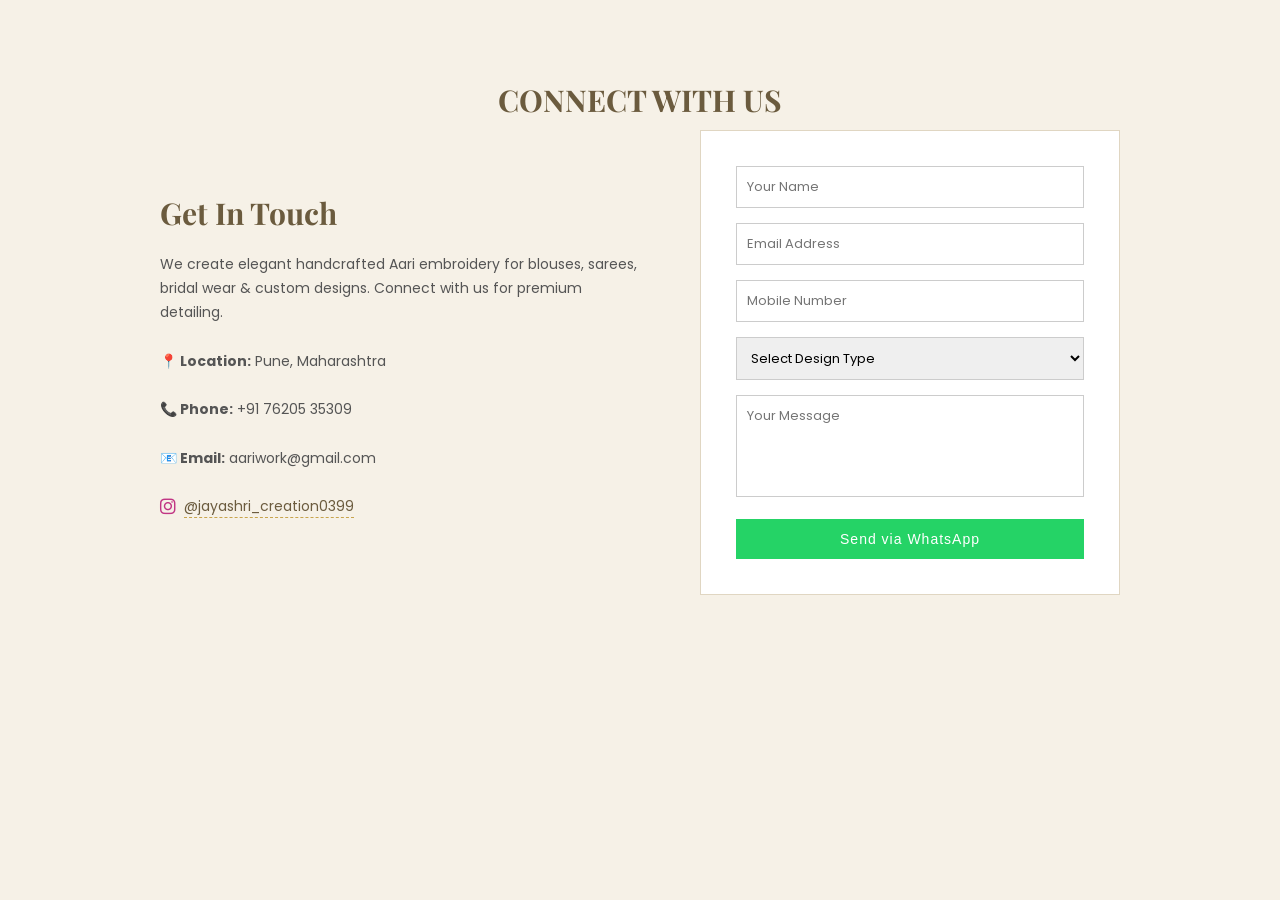
==== contact.html @ 42b8ec8b "add contact page" ====
<!DOCTYPE html>
<html lang="en">
<head>
  <meta charset="UTF-8">
  <title>Contact Us | Aariyansh Aari Work</title>

  <!-- GOOGLE FONTS -->
  <link href="https://fonts.googleapis.com/css2?family=Playfair+Display:wght@400;600&family=Poppins:wght@300;400;500&display=swap" rel="stylesheet">

  <!-- FONT AWESOME (FOR INSTAGRAM ICON) -->
  <link
    rel="stylesheet"
    href="https://cdnjs.cloudflare.com/ajax/libs/font-awesome/6.5.1/css/all.min.css"
  />

  <!-- CSS -->
  <link rel="stylesheet" href="style.css">
</head>

<body>

<!-- ================= CONTACT SECTION ================= -->
<section class="contact-section" id="contact">
     <h2 class="contact-title">CONNECT WITH US</h2>
  
  <div class="contact-wrapper">

    <!-- LEFT INFO -->
    <div class="contact-info">
      <h1>Get In Touch</h1>
      <p>
        We create elegant handcrafted Aari embroidery for blouses, sarees,
        bridal wear & custom designs.  
        Connect with us for premium detailing.
      </p>

      <div class="info-box">
        <p><strong>📍 Location:</strong> Pune, Maharashtra</p>
        <p><strong>📞 Phone:</strong> +91 76205 35309</p>
        <p><strong>📧 Email:</strong> aariwork@gmail.com</p>

        <!-- INSTAGRAM -->
        <div class="contact-item instagram">
          <i class="fab fa-instagram"></i>
          <a 
            href="https://www.instagram.com/jayashri_creation0399" 
            target="_blank"
          >
            @jayashri_creation0399
          </a>
        </div>
      </div>
    </div>

    <!-- RIGHT FORM -->
    <form id="contactForm" class="contact-form">
      <input type="text" placeholder="Your Name" required>
      <input type="email" placeholder="Email Address" required>
      <input type="tel" placeholder="Mobile Number" required>

      <select required>
        <option value="">Select Design Type</option>
        <option>Bridal Blouse Aari Work</option>
        <option>Saree Border Aari Work</option>
        <option>Concept Blouse</option>
        <option>Custom Design</option>
      </select>

      <textarea placeholder="Your Message" rows="4"></textarea>

      <button type="submit" class="btn-whatsapp">
        Send via WhatsApp
      </button>
    </form>

  </div>
</section>




<!-- JS -->
<script src="contact.js"></script>

</body>
</html>
---- style.css ----
* {
    margin: 0;
    padding: 0;
    box-sizing: border-box;
}

body {
    font-family: 'Poppins', sans-serif;
    background-color: #f6f1e7;
}

/* ================= HEADER ================= */
.header {
    display: flex;
    align-items: center;
    justify-content: space-between;
    padding: 18px 70px;
    background-color: #ffffff;
}

/* LOGO */
.logo {
    font-family: 'Playfair Display', serif;
    font-size: 26px;
    font-weight: 600;
    color: #000;
}

.logo span {
    display: block;
    font-size: 12px;
    letter-spacing: 2px;
    font-weight: 400;
}

/* NAV */
.nav {
    display: flex;
    gap: 24px;
}

.nav a {
    text-decoration: none;
    color: #6b5b3e;
    font-size: 13px;
    letter-spacing: 1px;
    text-transform: uppercase;
}

/* BOOK NOW */
.shop-btn {
    text-decoration: none;
    border: 1px solid #6b5b3e;
    padding: 8px 22px;
    color: #6b5b3e;
    font-size: 12px;
    letter-spacing: 1px;
}

/* ================= HERO ================= */
.hero {
    position: relative;
    height: calc(100vh - 90px);
    background-image: url("images/hero.png");
    background-size: cover;
    background-position: center right;
}

/* OVERLAY */
.hero::after {
    content: "";
    position: absolute;
    inset: 0;
    background: rgba(0,0,0,0.45);
}

/* HERO CONTENT */
.hero-content {
    position: absolute;
    top: 50%;
    left: 7%;
    transform: translateY(-50%);
    color: #fff;
    max-width: 520px;
    z-index: 2;
}

.hero-content h1 {
    font-family: 'Playfair Display', serif;
    font-size: 44px;
    margin-bottom: 18px;
}

.hero-content p {
    font-size: 14px;
    line-height: 1.7;
    margin-bottom: 26px;
}

/* BUTTON */
.explore-btn {
    background-color: #b89b5e;
    border: none;
    padding: 12px 30px;
    color: #fff;
    font-size: 13px;
    cursor: pointer;
}

/* SERVICES SECTION */
.services {
    padding: 70px 60px;
    text-align: center;
}

.services h1 {
    font-family: 'Playfair Display', serif;
    font-size: 42px;
    color: #6b5b3e;
    margin-bottom: 10px;
}

.subtitle {
    font-size: 14px;
    color: #7d6c4f;
    margin-bottom: 50px;
}

/* FLEX CONTAINER (ONE LINE) */
.services-container {
    display: flex;
    gap: 25px;
    justify-content: space-between;
    flex-wrap: nowrap; 
}

/* SERVICE CARD */
.service-card {
    background-color: #fff;
    width: 25%;
    border: 1px solid #e0d6c2;
    padding: 18px;
    transition: all 0.3s ease;
}

.service-card:hover {
    transform: translateY(-8px);
    box-shadow: 0 10px 30px rgba(0,0,0,0.12);
}

.service-card img {
    width: 100%;
    height: 180px;
    object-fit: cover;
    margin-bottom: 18px;
}

.service-card h3 {
    font-family: 'Playfair Display', serif;
    font-size: 20px;
    color: #6b5b3e;
    margin-bottom: 10px;
}

.service-card p {
    font-size: 13px;
    color: #6f6f6f;
    line-height: 1.6;
}
/* client review */
* {
  margin: 0;
  padding: 0;
  box-sizing: border-box;
}

body {
  font-family: 'Poppins', sans-serif;
  background: #f6f1e7;
}

/* SECTION */
.reviews-section {
  padding: 70px 60px;
  text-align: center;
}

.reviews-section h2 {
  font-family: 'Playfair Display', serif;
  font-size: 36px;
  color: #5c4a2f;
  margin-bottom: 10px;
}

.subtitle {
  font-size: 14px;
  color: #7a6a4f;
  margin-bottom: 50px;
}

/* FLEX CONTAINER – ONE LINE */
.reviews-container {
  display: flex;
  justify-content: space-between;
  gap: 25px;
}

/* CARD */
.review-card {
  background: #fdfaf4;
  border: 1px solid #d9c9a3;
  padding: 25px 20px;
  width: 23%;
  text-align: center;
  border-radius: 6px;
}

/* IMAGE – SHARP & CLEAR */
.review-card img {
  width: 90px;
  height: 90px;
  border-radius: 50%;
  object-fit: cover;
  object-position: center;
  margin-bottom: 12px;

  border: 2px solid #c8a44d;
  padding: 3px;
  background: #fff;

  image-rendering: -webkit-optimize-contrast;
  image-rendering: crisp-edges;
}

/* STARS */
.stars {
  color: #c8a44d;
  font-size: 14px;
  margin-bottom: 12px;
}

/* REVIEW TEXT */
.review-card p {
  font-size: 13px;
  line-height: 1.6;
  color: #555;
  margin-bottom: 14px;
}

/* NAME */
.review-card h4 {
  font-family: 'Playfair Display', serif;
  font-size: 15px;
  color: #5c4a2f;
}

.menu-toggle {
  display: none;
  flex-direction: column;
  cursor: pointer;
  gap: 5px;
}

.menu-toggle span {
  width: 25px;
  height: 2px;
  background-color: #6b5b3e;
}



@media (max-width: 992px) {

  .header {
    padding: 14px 40px;
  }

  .logo {
    font-size: 22px;
  }

  .nav {
    gap: 16px;
  }

  .hero-content {
    left: 5%;
    max-width: 90%;
  }

  .hero-content h1 {
    font-size: 34px;
  }

  .services {
    padding: 60px 40px;
  }

  .service-card {
    width: 48%;
  }

  .reviews-section {
    padding: 60px 40px;
  }

  .review-card {
    width: 48%;
  }
}@media (max-width: 768px) {

  /* HEADER */
  .header {
    padding: 14px 20px;
    position: relative;
  }
  /* LOGO CENTER */
  .logo {
    position: relative;
    left: 50%;
    transform: translateX(-50%);
    font-size: 22px;
    font-weight: 600;
  }

  /* SHOW TOGGLE */
  .menu-toggle {
    display: flex;
  }

  /* HIDE NAV INITIALLY */
  .nav {
    position: absolute;
    top: 100%;
    left: 0;
    width: 100%;
    background: #ffffff;
    flex-direction: column;
    align-items: center;
    gap: 18px;
    padding: 20px 0;
    display: none;
    border-top: 1px solid #ddd;
    z-index: 999;
  }

  .nav.active {
    display: flex;
  }

  .shop-btn {
    display: none;
  }

  /* HERO */
  .hero {
    height: 80vh;
  }

  .hero-content h1 {
    font-size: 28px;
  }

  .hero-content p {
    font-size: 13px;
  }

  /* SERVICES */
  .services {
    padding: 50px 20px;
  }

  .services-container {
    flex-direction: column;
  }

  .service-card {
    width: 100%;
  }

  /* REVIEWS */
  .reviews-section {
    padding: 50px 20px;
  }

  .reviews-container {
    flex-direction: column;
  }

  .review-card {
    width: 100%;
  }
}


/* contact */

* {
  margin: 0;
  padding: 0;
  box-sizing: border-box;
}

body {
  font-family: 'Poppins', sans-serif;
  background: #f6f1e7;
}

/* HEADER */
.header {
  padding: 18px 70px;
  background: #fff;
}

.logo {
  font-family: 'Playfair Display', serif;
  font-size: 26px;
}

.logo span {
  display: block;
  font-size: 12px;
  letter-spacing: 2px;
}

/* ================= RESET ================= */
* {
  margin: 0;
  padding: 0;
  box-sizing: border-box;
}

body {
  font-family: 'Poppins', sans-serif;
  background-color: #f6f1e7;
  color: #333;
}

/* ================= CONTACT SECTION ================= */
.contact-section {
  padding: 80px 60px;
  animation: fadeUp 1s ease;
}
.contact-section h2 {
  font-family: 'Playfair Display', serif;
  font-size: 30px;
  color: #6b5b3e;
  margin-bottom: 10px;
  text-align: center;   
}

.contact-wrapper {
  display: flex;
  gap: 60px;
  align-items: center;
  justify-content: center;
}

/* ================= LEFT CONTENT ================= */
.contact-info {
  max-width: 480px;
}

.contact-info h1 {
  font-family: 'Playfair Display', serif;
  font-size: 30px;
  margin-bottom: 20px;
  color: #6b5b3e;
}

.contact-info p {
  font-size: 14px;
  line-height: 1.7;
  margin-bottom: 25px;
  color: #555;
}

/* CONTACT DETAILS */
.contact-details {
  margin-top: 20px;
}

.contact-item {
  margin-bottom: 14px;
  font-size: 14px;
  color: #6b5b3e;
}

/* LINKS */
.contact-item a {
  text-decoration: none;
  color: #6b5b3e;
  border-bottom: 1px dashed #c8a44d;
  transition: color 0.3s ease;
}

.contact-item a:hover {
  color: #b89b5e;
}

/* INSTAGRAM */
.contact-item.instagram {
  display: flex;
  align-items: center;
  gap: 8px;
}

.contact-item.instagram i {
  font-size: 18px;
  color: #c13584;
}

/* ================= FORM ================= */
.contact-form {
  background-color: #ffffff;
  padding: 35px;
  width: 420px;
  border: 1px solid #e0d6c2;
}

.contact-form input,
.contact-form select,
.contact-form textarea {
  width: 100%;
  padding: 10px;
  margin-bottom: 15px;
  border: 1px solid #ccc;
  font-size: 13px;
  font-family: 'Poppins', sans-serif;
}

.contact-form textarea {
  resize: none;
}

/* BUTTON */
.btn-whatsapp {
  width: 100%;
  background-color: #25d366;
  border: none;
  color: #ffffff;
  padding: 12px;
  cursor: pointer;
  font-size: 14px;
  letter-spacing: 1px;
  transition: background 0.3s ease;
}

.btn-whatsapp:hover {
  background-color: #1ebe5d;
}

/* ================= FLOATING WHATSAPP ================= */
.whatsapp-float {
  position: fixed;
  bottom: 20px;
  right: 20px;
  background-color: #25d366;
  color: #ffffff;
  font-size: 24px;
  padding: 14px 16px;
  border-radius: 50%;
  text-decoration: none;
  box-shadow: 0 6px 18px rgba(0, 0, 0, 0.2);
}

/* ================= ANIMATION ================= */
@keyframes fadeUp {
  from {
    opacity: 0;
    transform: translateY(30px);
  }
  to {
    opacity: 1;
    transform: translateY(0);
  }
}

/* ================= RESPONSIVE ================= */

/* TABLET */
@media (max-width: 992px) {
  .contact-section {
    padding: 60px 40px;
  }

  .contact-wrapper {
    gap: 40px;
  }
}

/* MOBILE */
@media (max-width: 768px) {
  .contact-wrapper {
    flex-direction: column;
    text-align: center;
  }

  .contact-info {
    max-width: 100%;
  }

  .contact-item.instagram {
    justify-content: center;
  }

  .contact-form {
    width: 100%;
  }
}
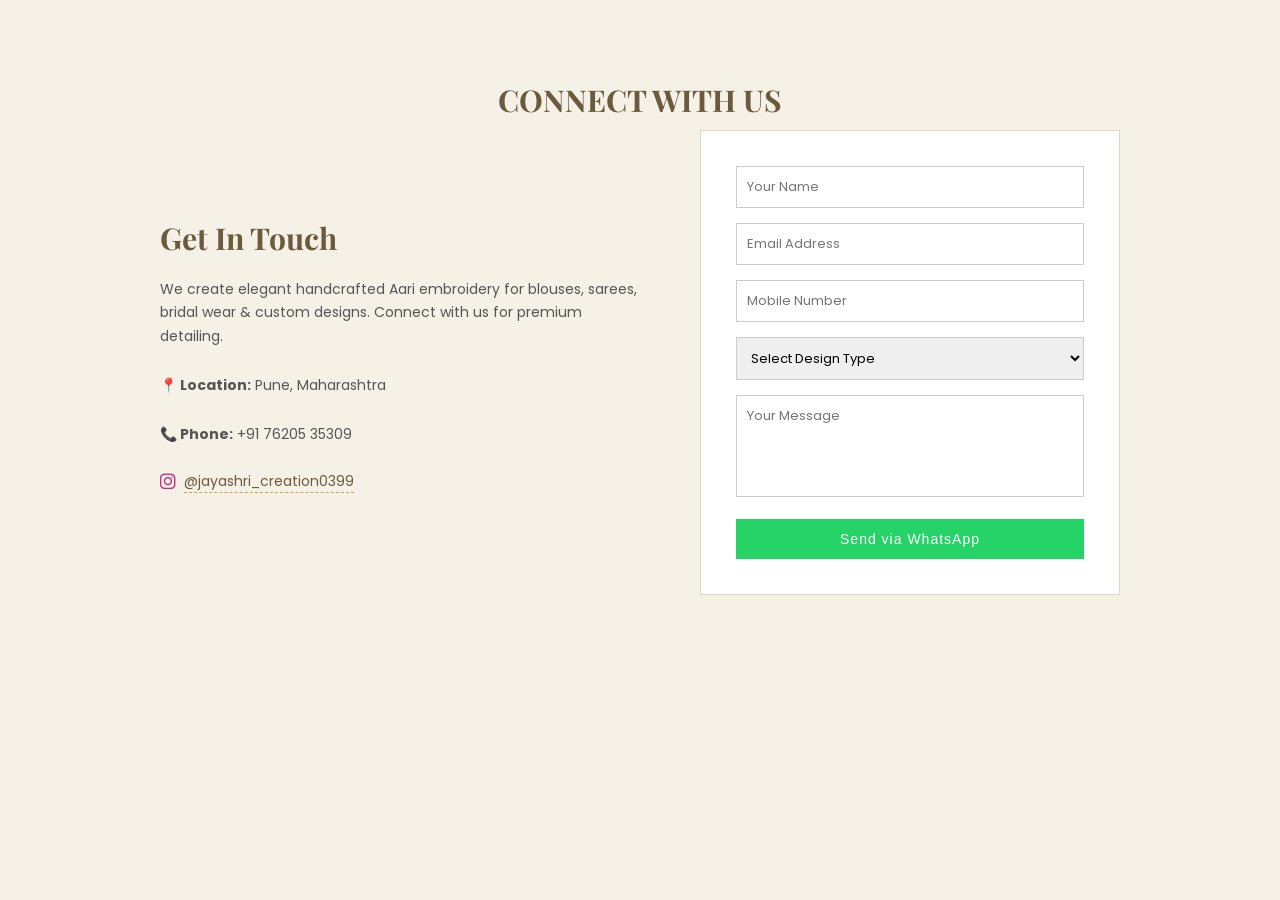
==== commit 2708726f: "add a why choose page correct tht mistakes" ====
--- a/contact.html
+++ b/contact.html
@@ -2,7 +2,7 @@
 <html lang="en">
 <head>
   <meta charset="UTF-8">
-  <title>Contact Us | Aariyansh Aari Work</title>
+  <title>Contact Us | JAYASHRI aari Work</title>
 
   <!-- GOOGLE FONTS -->
   <link href="https://fonts.googleapis.com/css2?family=Playfair+Display:wght@400;600&family=Poppins:wght@300;400;500&display=swap" rel="stylesheet">
@@ -37,7 +37,7 @@
       <div class="info-box">
         <p><strong>📍 Location:</strong> Pune, Maharashtra</p>
         <p><strong>📞 Phone:</strong> +91 76205 35309</p>
-        <p><strong>📧 Email:</strong> aariwork@gmail.com</p>
+        <!-- <p><strong>📧 Email:</strong> aariwork@gmail.com</p> -->
 
         <!-- INSTAGRAM -->
         <div class="contact-item instagram">
--- a/style.css
+++ b/style.css
@@ -607,4 +607,201 @@
   .contact-form {
     width: 100%;
   }
+}
+
+
+
+.why-choose {
+  padding: 80px 60px;
+  text-align: center;
+}
+
+/* TITLE */
+.why-choose h2 {
+  font-size: 36px;
+  color: #6b4f2a;
+  margin-bottom: 50px;
+  position: relative;
+}
+
+/* CARDS WRAPPER – ONE LINE */
+.cards {
+  display: flex;
+  gap: 25px;
+  justify-content: center;
+  flex-wrap: nowrap;
+}
+
+/* CARD */
+.card {
+  background: rgba(255, 255, 255, 0.75);
+  border: 2px solid #c8a165;
+  width: 260px;
+  padding: 30px 20px;
+  border-radius: 4px;
+  transition: 0.3s;
+}
+
+.card:hover {
+  transform: translateY(-6px);
+}
+
+/* ICON */
+.card img {
+  width: 60px;
+  height: 60px;
+  object-fit: cover;
+  margin-bottom: 15px;
+}
+
+/* CARD TITLE */
+.card h3 {
+  font-size: 20px;
+  color: #6b4f2a;
+  margin-bottom: 12px;
+}
+
+/* CARD TEXT */
+.card p {
+  font-size: 15px;
+  color: #5a4a3a;
+  line-height: 1.6;
+}
+
+/* MAIN SECTION */
+.why-choose {
+  background: url("bg.png") no-repeat center/cover;
+  padding: 80px 60px;
+  text-align: center;
+}
+
+/* TITLE */
+.why-choose h2 {
+  font-size: 36px;
+  color: #6b4f2a;
+  margin-bottom: 50px;
+  position: relative;
+}
+
+/* CARDS – DESKTOP */
+.cards {
+  display: flex;
+  gap: 25px;
+  justify-content: center;
+  flex-wrap: nowrap; /* one line */
+}
+
+/* CARD */
+.card {
+  background: rgba(255, 255, 255, 0.75);
+  border: 2px solid #c8a165;
+  width: 260px;
+  padding: 30px 20px;
+  border-radius: 4px;
+  transition: 0.3s;
+}
+
+.card:hover {
+  transform: translateY(-6px);
+}
+
+/* ICON */
+.card img {
+  width: 45px;
+  margin-bottom: 15px;
+}
+
+/* CARD TITLE */
+.card h3 {
+  font-size: 20px;
+  color: #6b4f2a;
+  margin-bottom: 12px;
+}
+
+/* CARD TEXT */
+.card p {
+  font-size: 15px;
+  color: #5a4a3a;
+  line-height: 1.6;
+}
+
+/* ===================== */
+/* 📱 TABLET (768px ↓) */
+/* ===================== */
+@media (max-width: 1024px) {
+  .why-choose {
+    padding: 60px 30px;
+  }
+
+  .cards {
+    flex-wrap: wrap;      /* allow wrap */
+  }
+
+  .card {
+    width: 45%;           /* 2 cards per row */
+  }
+}
+
+/* ===================== */
+/* 📱 MOBILE (480px ↓) */
+/* ===================== */
+@media (max-width: 480px) {
+  .why-choose h2 {
+    font-size: 28px;
+    margin-bottom: 30px;
+  }
+
+  .cards {
+    gap: 20px;
+  }
+
+  .card {
+    width: 100%;          /* 1 card per row */
+  }
+
+  .card img {
+    width: 40px;
+  }
+
+  .card h3 {
+    font-size: 18px;
+  }
+
+  .card p {
+    font-size: 14px;
+  }
+}
+.simple-footer {
+  background: #f5efe6;
+  border-top: 1px solid #c8a165;
+  text-align: center;
+  padding: 15px 10px;
+}
+
+.simple-footer p {
+  font-size: 14px;
+  color: #291e0f;
+  font-family: 'Playfair Display', serif;
+}
+/* 📱 TABLET */
+@media (max-width: 768px) {
+  .simple-footer {
+    padding: 14px 8px;
+  }
+
+  .simple-footer p {
+    font-size: 13px;
+  }
+}
+
+/* 📱 MOBILE */
+@media (max-width: 480px) {
+  .simple-footer {
+    padding: 12px 6px;
+  }
+
+  .simple-footer p {
+    font-size: 12px;
+    line-height: 1.4;
+  }
 }
